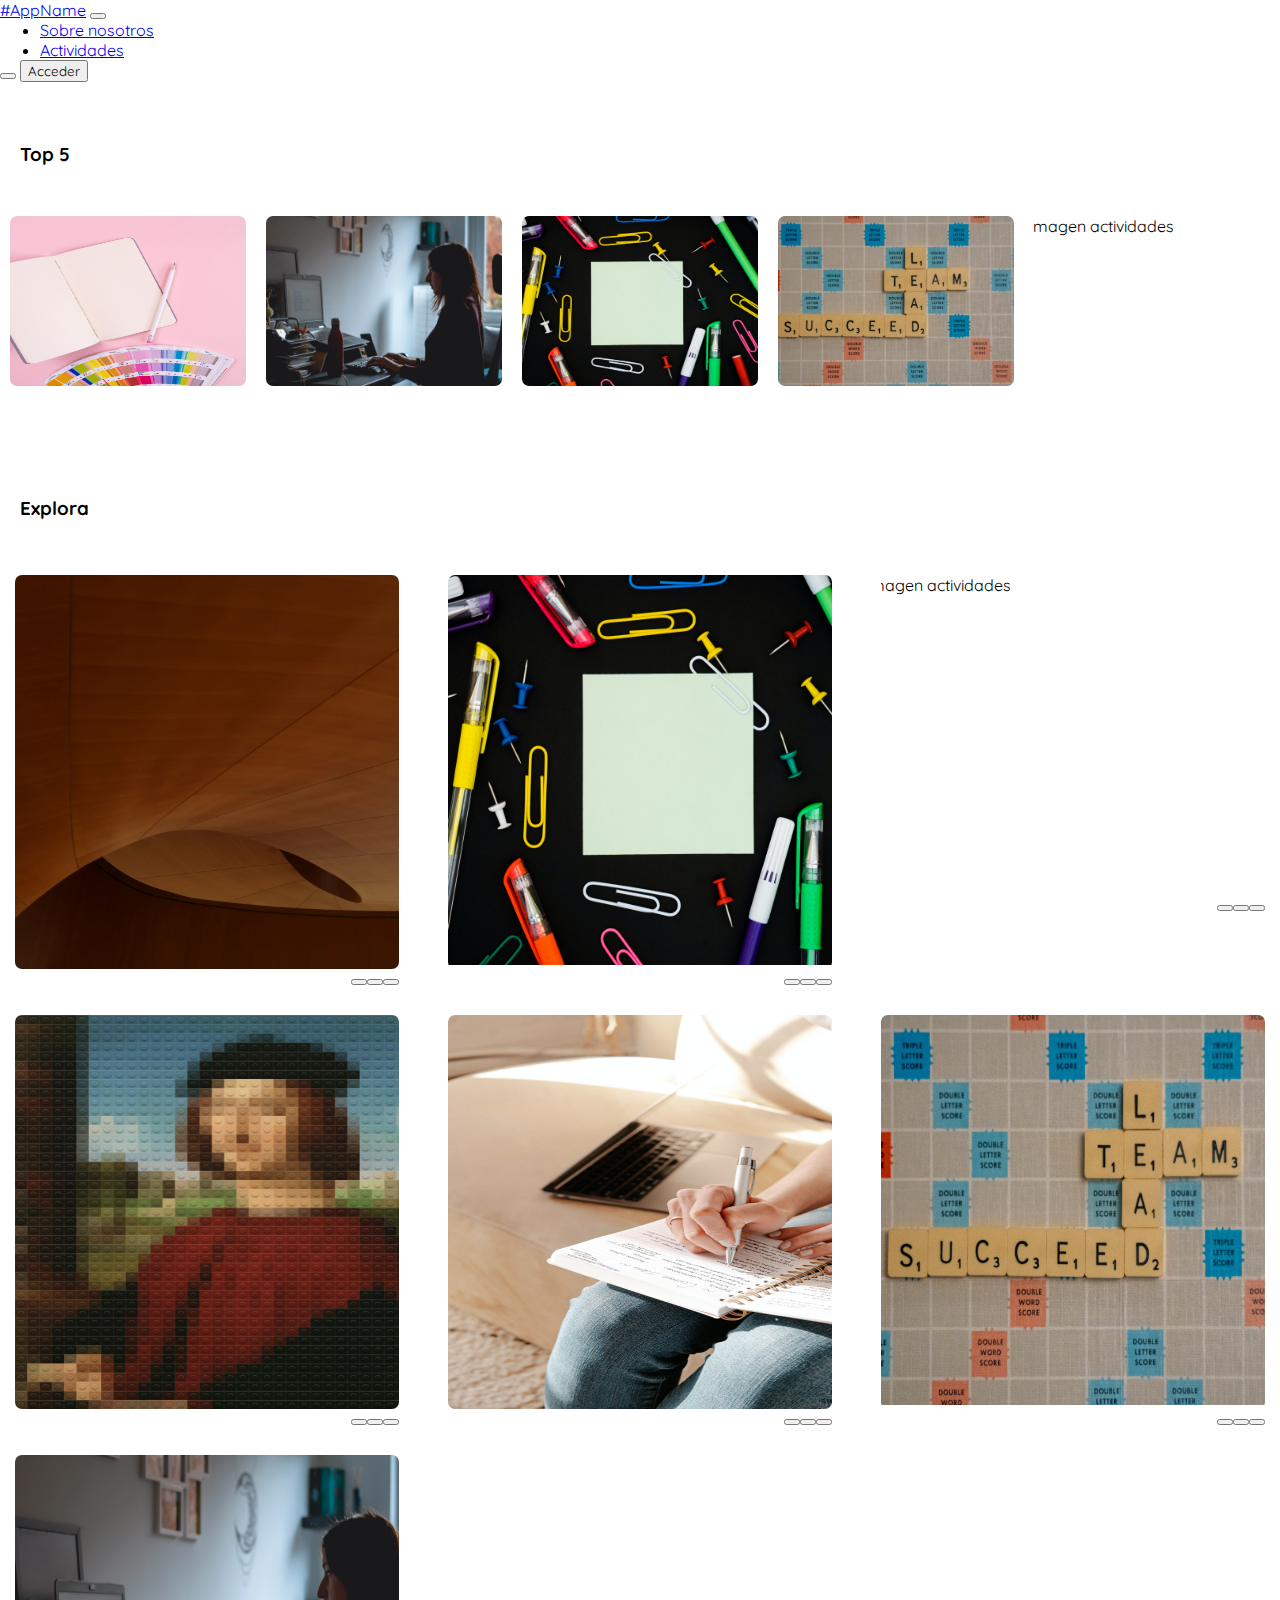
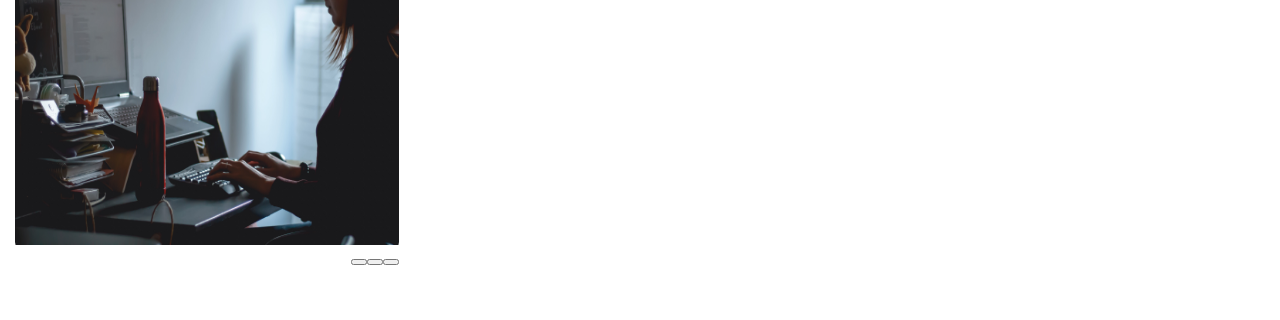
==== pages/about_me.html @ a0556036 "Push de la pagina appname" ====
<!DOCTYPE html>
<html lang="en">
<head>
    <meta charset="UTF-8">
    <meta http-equiv="X-UA-Compatible" content="IE=edge">
    <meta name="viewport" content="width=device-width, initial-scale=1.0">
    <link href="https://cdn.jsdelivr.net/npm/bootstrap@5.0.2/dist/css/bootstrap.min.css" rel="stylesheet" integrity="sha384-EVSTQN3/azprG1Anm3QDgpJLIm9Nao0Yz1ztcQTwFspd3yD65VohhpuuCOmLASjC" crossorigin="anonymous">
    <script src="https://kit.fontawesome.com/661e46e89e.js" crossorigin="anonymous"></script>
    <link rel="stylesheet" href="../css/styles.css">
    <title>#AppName - Sobre nosotros</title>
</head>
<body class="m-0 p-0">
    <nav class="navbar navbar-expand-lg navbar-dark bg-dark">
        <div class="container-fluid">
            <a class="navbar-brand" href="#">#AppName</a>
            <button class="navbar-toggler" type="button" data-bs-toggle="collapse" data-bs-target="#navbarSupportedContent" aria-controls="navbarSupportedContent" aria-expanded="false" aria-label="Toggle navigation">
              <span class="navbar-toggler-icon"></span>
            </button>
            <div class="collapse navbar-collapse" id="navbarSupportedContent">
              <ul class="navbar-nav me-auto mb-2 mb-lg-0">
                  <li class="nav-item">
                      <a class="nav-link" href="#">Sobre nosotros</a>
                  </li>
                  <li class="nav-item">
                    <a class="nav-link active" aria-current="page" href="#">Actividades</a>
                  </li>
              </ul>
              <div>
                <button type="button" class="btn btn-light me-2"><i class="fa-solid fa-plus text-secondary"></i></button>
                <button type="button" class="btn btn-light">Acceder</button>
              </div>
          </div>
        </div>
      </nav>
    

    <div class="container">
        <div class="row-actividades">
            <h3>Top 5</h3>
            <div class="row-img">
              <div><img src="../img/keila-hotzel-lFmuWU0tv4M-unsplash.jpg" alt="imagen actividades"></div>
              <div><img src="../img/susanna-marsiglia-Yjr6EafseQ8-unsplash.jpg" alt="imagen actividades"></div>
              <div><img src="../img/dan-cristian-padure-QQkQcaz7qmY-unsplash.jpg" alt="imagen actividades"></div>
              <div><img src="../img/nick-fewings-EkyuhD7uwSM-unsplash.jpg" alt="imagen actividades"></div>
              <div><img src="../img/etienne-girardet-j2Soo4TfFMk-unsplash.jpg" alt="imagen actividades"></div>
            </div>
        </div>
    </div>

    <div class="row-actividades">
      <div class="container">
        <h3>Explora</h3>
      </div>
      <div class="row-galeria">
          <div class="bloque-gal">
            <div class="gal-img"><img src="../img/eva-gour-94mm2Txn12s-unsplash.jpg" alt="imagen actividades"></div>
            <div class="btn-gal">
              <button type="button" class="btn btn-light me-2"><i class="fa-solid fa-plus text-secondary"></i></button>
              <button type="button" class="btn btn-light me-2"><i class="fa-solid fa-heart text-secondary"></i></button>
              <button type="button" class="btn btn-light me-2"><i class="fa-solid fa-share text-secondary"></i></button>
            </div>
          </div>
          <div class="bloque-gal">
            <div class="gal-img"><img src="../img/dan-cristian-padure-QQkQcaz7qmY-unsplash.jpg" alt="imagen actividades"></div>
            <div class="btn-gal">
              <button type="button" class="btn btn-light me-2"><i class="fa-solid fa-plus text-secondary"></i></button>
              <button type="button" class="btn btn-light me-2"><i class="fa-solid fa-heart text-secondary"></i></button>
              <button type="button" class="btn btn-light me-2"><i class="fa-solid fa-share text-secondary"></i></button>
            </div>
          </div>
          <div class="bloque-gal">
            <div class="gal-img"><img src="../img/etienne-girardet-j2Soo4TfFMk-unsplash.jpg" alt="imagen actividades"></div>
            <div class="btn-gal">
              <button type="button" class="btn btn-light me-2"><i class="fa-solid fa-plus text-secondary"></i></button>
              <button type="button" class="btn btn-light me-2"><i class="fa-solid fa-heart text-secondary"></i></button>
              <button type="button" class="btn btn-light me-2"><i class="fa-solid fa-share text-secondary"></i></button>
            </div>
          </div>
          <div class="bloque-gal">
            <div class="gal-img"><img src="../img/lucas-hoang-mwfBszKf5Xw-unsplash.jpg" alt="imagen actividades"></div>
            <div class="btn-gal">
              <button type="button" class="btn btn-light me-2"><i class="fa-solid fa-plus text-secondary"></i></button>
              <button type="button" class="btn btn-light me-2"><i class="fa-solid fa-heart text-secondary"></i></button>
              <button type="button" class="btn btn-light me-2"><i class="fa-solid fa-share text-secondary"></i></button>
            </div>
          </div>
          <div class="bloque-gal">
            <div class="gal-img"><img src="../img/mathilde-langevin-tbzSgZbEuz4-unsplash.jpg" alt="imagen actividades"></div>
            <div class="btn-gal">
              <button type="button" class="btn btn-light me-2"><i class="fa-solid fa-plus text-secondary"></i></button>
              <button type="button" class="btn btn-light me-2"><i class="fa-solid fa-heart text-secondary"></i></button>
              <button type="button" class="btn btn-light me-2"><i class="fa-solid fa-share text-secondary"></i></button>
            </div>
          </div>
          <div class="bloque-gal">
            <div class="gal-img"><img src="../img/nick-fewings-EkyuhD7uwSM-unsplash.jpg" alt="imagen actividades"></div>
            <div class="btn-gal">
              <button type="button" class="btn btn-light me-2"><i class="fa-solid fa-plus text-secondary"></i></button>
              <button type="button" class="btn btn-light me-2"><i class="fa-solid fa-heart text-secondary"></i></button>
              <button type="button" class="btn btn-light me-2"><i class="fa-solid fa-share text-secondary"></i></button>
            </div>
          </div>
          <div class="bloque-gal">
            <div class="gal-img"><img src="../img/susanna-marsiglia-Yjr6EafseQ8-unsplash.jpg" alt="imagen actividades"></div>
            <div class="btn-gal">
              <button type="button" class="btn btn-light me-2"><i class="fa-solid fa-plus text-secondary"></i></button>
              <button type="button" class="btn btn-light me-2"><i class="fa-solid fa-heart text-secondary"></i></button>
              <button type="button" class="btn btn-light me-2"><i class="fa-solid fa-share text-secondary"></i></button>
            </div>
          </div>
      </div>
    </div>

    <script src="https://cdn.jsdelivr.net/npm/bootstrap@5.0.2/dist/js/bootstrap.bundle.min.js" integrity="sha384-MrcW6ZMFYlzcLA8Nl+NtUVF0sA7MsXsP1UyJoMp4YLEuNSfAP+JcXn/tWtIaxVXM" crossorigin="anonymous"></script>
</body>
</html>
---- css/styles.css ----
@import url('https://fonts.googleapis.com/css2?family=Homemade+Apple&display=swap');
@import url('https://fonts.googleapis.com/css2?family=Quicksand:wght@300&display=swap');

* {
    box-sizing: border-box;
    margin: 0;
    font-family: 'Quicksand', sans-serif;
}

/* CUERPO PAG-1 - 3*/

#appname {
    font-family: 'Homemade Apple', cursive;
}

#appname2 {
    font-family: 'Homemade Apple', cursive;
    font-size: 29.5px;
    font-weight: 600;
}


/* CUERPO PAG-2*/

.row-actividades {
    width: 100%;
    padding: 40px 0;
}

.row-actividades h3 {
    padding: 20px 0 40px 20px;
}

.row-img, .row-actividades-img {
    width: 100%;
    display: flex;
    flex-direction: row;
}

.row-img div {
    width: 20%;
    border-radius: 7px;
    margin: 10px;
    max-height: 170px;
    overflow: hidden;
}

.row-img div img {
    width: 270px;
    height: 180px;
    margin-left: -20px;
}


.row-galeria {
    width: 100%;
    display: flex;
    flex-wrap: wrap;
    flex-direction: row;
    justify-content: space-between;
    flex-grow: 1;
}

.bloque-gal {
    width: 30%;
    margin: 15px;
    max-height: 410px;
    overflow: hidden;
    display: flex;
    flex-direction: column;
}

.gal-img {
    min-height: 320px;
    border-radius: 7px;
    overflow: hidden;
}

.gal-img img {
    width: 480px;
    height: 450px;
}

.btn-gal {
    width: 100%;
    padding-top: 10px;
    display: flex;
    flex-direction: row;
    align-items: center;
    justify-content: end;
}


.bloque-gal:nth-child(2) .gal-img img, .bloque-gal:nth-child(3) .gal-img img,
.bloque-gal:nth-child(6) .gal-img img, .bloque-gal:nth-child(7) .gal-img img {
    width: 500px;
    max-height: 390px;
    margin-left: -30px;
}


/* CUERPO PAG 3 */

#act-lorem {
    width: 50%;
    font-size: 18px;
}

#act-topics {
    width: 50%;
    font-size: 20px;
    font-weight: 600;
    padding-bottom: 20px;
}

.row-actividades-img div {
    width: 25%;
    height: 200px;
    border-radius: 7px;
    margin: 10px;
    overflow: hidden;
}

.row-actividades-img div:nth-child(1) {
    margin: 10px 10px -20px -0px;
}

.row-actividades-img div img {
    width: 340px;
    height: 280px;
    margin-top: -40px;
    margin-right: 0px;
    overflow: hidden;
}

.row-actividades-img div:nth-child(1) img, .row-actividades-img div:nth-child(2) img {
    width: 380px;
    height: 240px;
    margin-left: -40px;
    overflow: hidden;
}

.background-actividades {
    width: 100%;
    overflow: hidden;
}

.background-actividades img {
    width: 100%;
    height: 750px;
}

.background-actividades div {
    transform: translate(0, -405px);
    width: 100%;
    min-height: 100%;
    display: flex;
    align-items: center;
    justify-content: center;
    padding: 0 10px;
}

.row-actividades-topic {
    bottom: 0;
}



/* RESPONSIVE */

@media only screen and (max-width: 800px) {
    div h2 {
        padding-bottom: 20px;
    }

    .col-7 {
        width: 100%;
    }

    .navbar-collapse div {
        display: flex;
        justify-content: space-between;
    }
    
    .navbar-collapse div button {
        width: 50%;
    }

    .container {
        /* margin: 0 10px 0 10px; */
        max-width: 90%;
        display: flex;
    }
    
    .row-img div {
        width: 20%;
        border-radius: 7px;
        margin: 0 10px 0 0;
        max-height: 120px;
        overflow: hidden;
    }
    
    .row-img div:nth-child(5) {
        margin: 0;
    }
    
    .row-img div img {
        width: 180px;
        height: 120px;
        padding: 0 10px 0 0px;
    }
    
    .bloque-gal {
        width: 50%;
        margin: 0px;
        padding: 20px;
        max-height: 350px;
        /* overflow: hidden; */
        display: flex;
        flex-direction: column;
    }

    .bloque-gal:nth-child(2) .gal-img img, .bloque-gal:nth-child(3) .gal-img img,
    .bloque-gal:nth-child(6) .gal-img img, .bloque-gal:nth-child(7) .gal-img img {
        width: 100%;
        height: 100%;
        margin-left: 0;
    }

    .bloque-gal:nth-child(1) .gal-img img, .bloque-gal:nth-child(4) .gal-img img {
        width: 100%;
        margin-left: 0;
        margin-top: -100px;
    }

    .gal-img {
        min-height: auto;
        height: 250px;
        /* max-height: 250px; */
        border-radius: 7px;
        overflow: hidden;
    }
    
    .gal-img img {
        width: 100%;
    }
    
    .btn-gal {
        width: 100%;
        padding-top: 10px;
        display: flex;
        flex-direction: row;
        align-items: center;
        justify-content: end;
    }


    /* CUERPO PAG 3 */

    #appname2 {
        font-family: 'Homemade Apple', cursive;
        font-size: 41px;
        font-weight: 600;
    }    

    #act-lorem {
        width: 100%;
        font-size: 31px;
        font-weight: 600;
    }

    #act-topics {
        width: 100%;
        font-size: 35px;
    }

    .row-actividades-img {
        flex-wrap: wrap;
        flex-direction: row;
    }

    .row-actividades h5 {
        font-size: 28px;
    }

    .row-actividades-img div {
        max-width: 46%;
        width: 50%;
        height: 100px;
        border-radius: 7px;
        margin: 5px;
        padding: 10px 0px;
        overflow: hidden;
        display: block;
    }
    
    .row-actividades-img div:nth-child(1) {
        margin: 5px;
        padding: 10px 0px;
        max-width: 46%;
        width: 50%;
    }
    
    .row-actividades-img div img {
        width: 100%;
        height: 150px;
        padding-top: 20px;
        margin-top: -70px;
        margin-right: 0px;
        overflow: hidden;
    }
    
    .row-actividades-img div:nth-child(3) img, .row-actividades-img div:nth-child(4) img {
        height: 210px;
        border-radius: 7px;
    }
    
    .background-actividades img {
        width: 1300px;
        height: 750px;
        margin-left: -250px;
    }
    
    .background-actividades div {
        transform: translate(0, -403px);
        width: 100%;
        min-height: 100%;
        display: flex;
        align-items: center;
        justify-content: center;
        padding: 0 10px;
    }
}


@media only screen and (max-width: 400px) {

    .row-actividades {
        padding: 40px 0 0px 0px;
    }

    .row-actividades h3 {
        font-weight: 600;
        padding: 0 0 20px 0;
    }

    div h2 {
        padding-bottom: 20px;
    }

    .container {
        padding: 0;
        max-width: 90%;
        display: flex;
    }
    
    .row-img div {
        width: 20%;
        border-radius: 7px;
        margin: 0 10px 0 0;
        max-height: 60px;
        overflow: hidden;
    }
    
    .row-img div:nth-child(5) {
        margin: 0;
    }
    
    .row-img div img {
        width: 80px;
        height: 100%;
        padding: 0;
        margin: 0;
        margin-left: -10px;
    }
    
    .bloque-gal {
        width: 100%;
        margin: 0px;
        padding: 0px 0px 25px 0px;
        max-height: 350px;
        /* overflow: hidden; */
        display: flex;
        flex-direction: column;
    }

    .bloque-gal:nth-child(2) .gal-img img, .bloque-gal:nth-child(3) .gal-img img,
    .bloque-gal:nth-child(6) .gal-img img, .bloque-gal:nth-child(7) .gal-img img {
        width: 100%;
        height: 100%;
        margin-left: 0;
    }

    .bloque-gal:nth-child(1) .gal-img img, .bloque-gal:nth-child(4) .gal-img img {
        width: 100%;
        margin-left: 0;
        margin-top: -100px;
    }

    .gal-img {
        min-height: auto;
        height: 250px;
        border-radius: 0px;
        overflow: hidden;
    }
    
    .gal-img img {
        width: 100%;
    }
    
    .btn-gal {
        width: 100%;
        padding-top: 10px;
        display: flex;
        flex-direction: row;
        align-items: center;
        justify-content: end;
    }
}
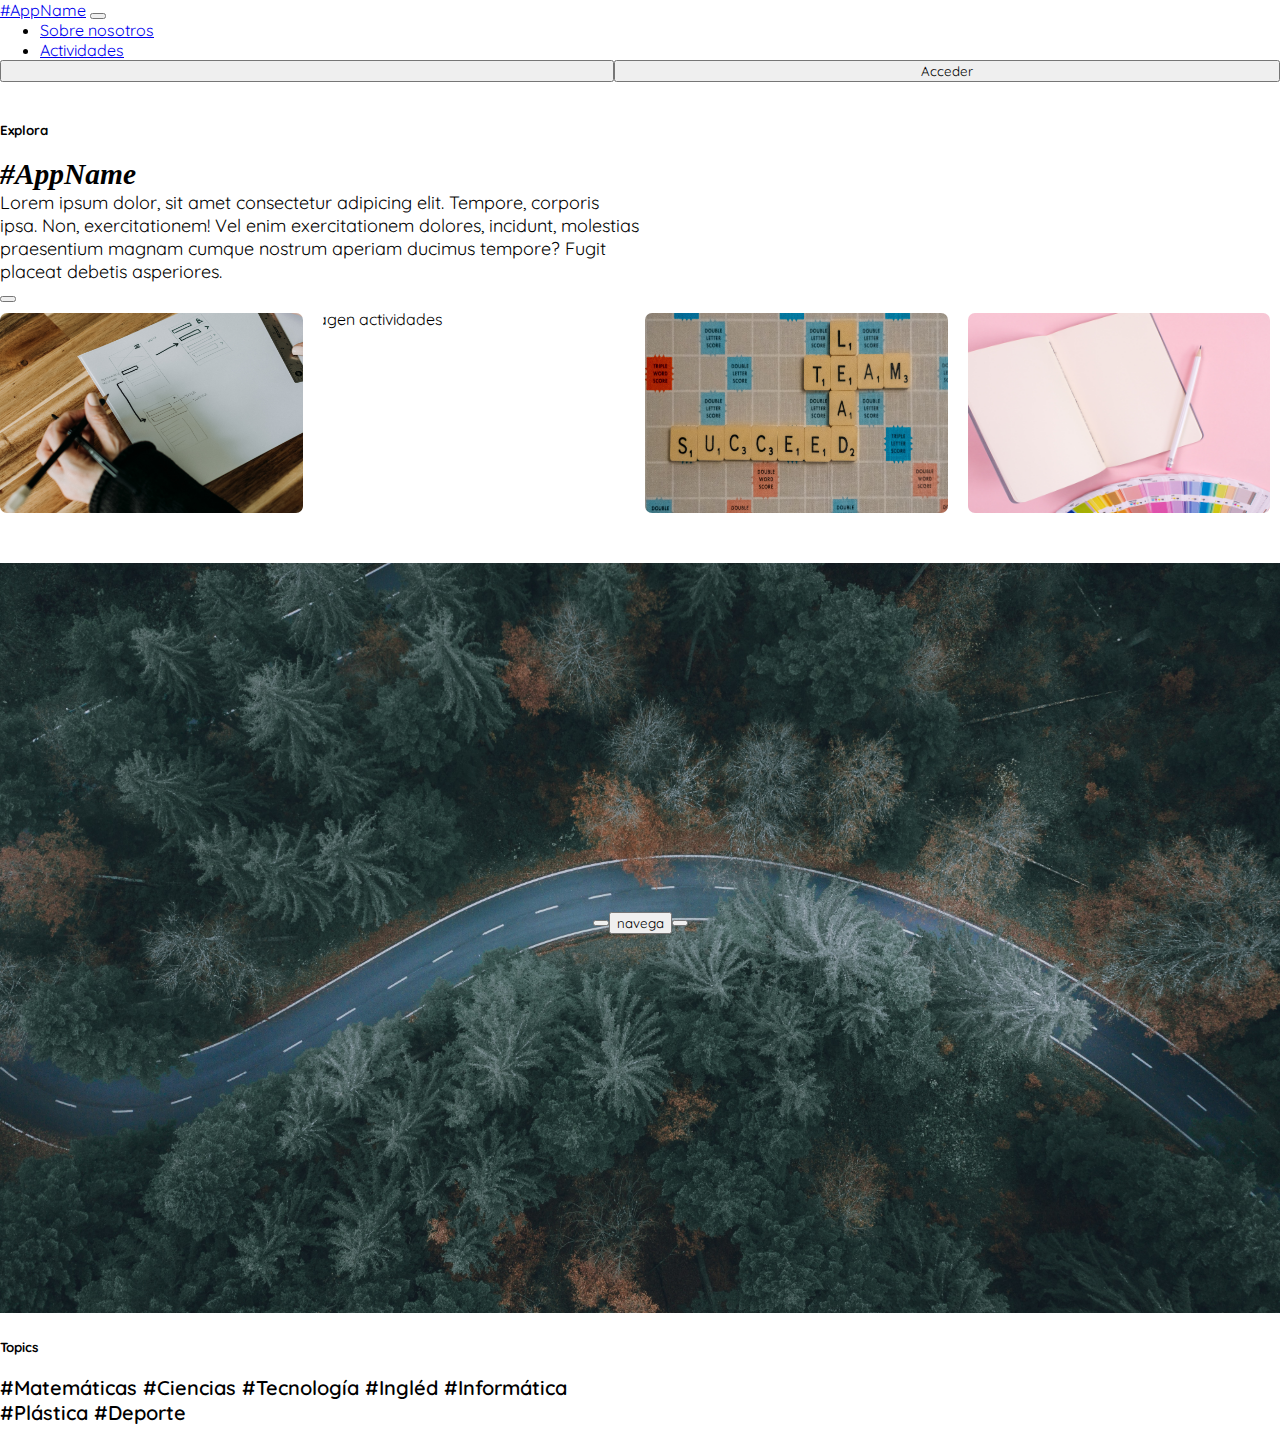
==== commit 0659950d: "Modificaciones especiales 13/10/2022" ====
--- a/pages/about_me.html
+++ b/pages/about_me.html
@@ -12,17 +12,17 @@
 <body class="m-0 p-0">
     <nav class="navbar navbar-expand-lg navbar-dark bg-dark">
         <div class="container-fluid">
-            <a class="navbar-brand" href="#">#AppName</a>
+            <a class="navbar-brand" href="../index.html">#AppName</a>
             <button class="navbar-toggler" type="button" data-bs-toggle="collapse" data-bs-target="#navbarSupportedContent" aria-controls="navbarSupportedContent" aria-expanded="false" aria-label="Toggle navigation">
               <span class="navbar-toggler-icon"></span>
             </button>
             <div class="collapse navbar-collapse" id="navbarSupportedContent">
               <ul class="navbar-nav me-auto mb-2 mb-lg-0">
                   <li class="nav-item">
-                      <a class="nav-link" href="#">Sobre nosotros</a>
+                      <a class="nav-link active" href="./about_me.html">Sobre nosotros</a>
                   </li>
                   <li class="nav-item">
-                    <a class="nav-link active" aria-current="page" href="#">Actividades</a>
+                    <a class="nav-link" aria-current="page" href="./actividades.html">Actividades</a>
                   </li>
               </ul>
               <div>
@@ -36,79 +36,41 @@
 
     <div class="container">
         <div class="row-actividades">
-            <h3>Top 5</h3>
-            <div class="row-img">
+            <h5>Explora</h5>
+            <br>
+            <div id="act-lorem">
+                <em id="appname2">#AppName</em>
+                <p>Lorem ipsum dolor, sit amet consectetur adipicing elit. Tempore, corporis ipsa. Non, exercitationem! Vel enim exercitationem dolores, incidunt, molestias praesentium magnam cumque nostrum aperiam ducimus tempore? Fugit placeat debetis asperiores.</p>
+            </div>
+            <p class="text-center mb-0 pb-4 pt-2">
+                <button type="button" class="btn btn-light"><i class="fa-solid fa-shuffle text-secondary"></i></button>
+            </p>
+            <div class="row-actividades-img">
+              <div><img src="../img/kelly-sikkema-TS6FasMlQWs-unsplash.jpg" alt="imagen actividades"></div>
+              <div><img src="../img/etienne-girardet-j2Soo4TfFMk-unsplash.jpg" alt="imagen actividades"></div>
+              <div><img src="../img/nick-fewings-EkyuhD7uwSM-unsplash.jpg" alt="imagen actividades"></div>
               <div><img src="../img/keila-hotzel-lFmuWU0tv4M-unsplash.jpg" alt="imagen actividades"></div>
-              <div><img src="../img/susanna-marsiglia-Yjr6EafseQ8-unsplash.jpg" alt="imagen actividades"></div>
-              <div><img src="../img/dan-cristian-padure-QQkQcaz7qmY-unsplash.jpg" alt="imagen actividades"></div>
-              <div><img src="../img/nick-fewings-EkyuhD7uwSM-unsplash.jpg" alt="imagen actividades"></div>
-              <div><img src="../img/etienne-girardet-j2Soo4TfFMk-unsplash.jpg" alt="imagen actividades"></div>
             </div>
         </div>
     </div>
 
-    <div class="row-actividades">
-      <div class="container">
-        <h3>Explora</h3>
-      </div>
-      <div class="row-galeria">
-          <div class="bloque-gal">
-            <div class="gal-img"><img src="../img/eva-gour-94mm2Txn12s-unsplash.jpg" alt="imagen actividades"></div>
-            <div class="btn-gal">
-              <button type="button" class="btn btn-light me-2"><i class="fa-solid fa-plus text-secondary"></i></button>
-              <button type="button" class="btn btn-light me-2"><i class="fa-solid fa-heart text-secondary"></i></button>
-              <button type="button" class="btn btn-light me-2"><i class="fa-solid fa-share text-secondary"></i></button>
+    <div class="background-actividades">
+        <img src="../img/header_background.jpg" alt="">
+        <div>
+            <button type="button" class="btn btn-light me-2"><i class="fa-solid fa-plus text-secondary"></i></button>
+            <button type="button" class="btn btn-light me-2">navega</button>
+            <button type="button" class="btn btn-light"><i class="fa-solid fa-paper-plane text-secondary"></i></button>
+        </div>
+    </div>
+
+    <div class="container">
+        <div class="row-actividades-topic">
+            <h5>Topics</h5>
+            <br>
+            <div id="act-topics">
+                <p>#Matemáticas #Ciencias #Tecnología #Ingléd #Informática #Plástica #Deporte</p>
             </div>
-          </div>
-          <div class="bloque-gal">
-            <div class="gal-img"><img src="../img/dan-cristian-padure-QQkQcaz7qmY-unsplash.jpg" alt="imagen actividades"></div>
-            <div class="btn-gal">
-              <button type="button" class="btn btn-light me-2"><i class="fa-solid fa-plus text-secondary"></i></button>
-              <button type="button" class="btn btn-light me-2"><i class="fa-solid fa-heart text-secondary"></i></button>
-              <button type="button" class="btn btn-light me-2"><i class="fa-solid fa-share text-secondary"></i></button>
-            </div>
-          </div>
-          <div class="bloque-gal">
-            <div class="gal-img"><img src="../img/etienne-girardet-j2Soo4TfFMk-unsplash.jpg" alt="imagen actividades"></div>
-            <div class="btn-gal">
-              <button type="button" class="btn btn-light me-2"><i class="fa-solid fa-plus text-secondary"></i></button>
-              <button type="button" class="btn btn-light me-2"><i class="fa-solid fa-heart text-secondary"></i></button>
-              <button type="button" class="btn btn-light me-2"><i class="fa-solid fa-share text-secondary"></i></button>
-            </div>
-          </div>
-          <div class="bloque-gal">
-            <div class="gal-img"><img src="../img/lucas-hoang-mwfBszKf5Xw-unsplash.jpg" alt="imagen actividades"></div>
-            <div class="btn-gal">
-              <button type="button" class="btn btn-light me-2"><i class="fa-solid fa-plus text-secondary"></i></button>
-              <button type="button" class="btn btn-light me-2"><i class="fa-solid fa-heart text-secondary"></i></button>
-              <button type="button" class="btn btn-light me-2"><i class="fa-solid fa-share text-secondary"></i></button>
-            </div>
-          </div>
-          <div class="bloque-gal">
-            <div class="gal-img"><img src="../img/mathilde-langevin-tbzSgZbEuz4-unsplash.jpg" alt="imagen actividades"></div>
-            <div class="btn-gal">
-              <button type="button" class="btn btn-light me-2"><i class="fa-solid fa-plus text-secondary"></i></button>
-              <button type="button" class="btn btn-light me-2"><i class="fa-solid fa-heart text-secondary"></i></button>
-              <button type="button" class="btn btn-light me-2"><i class="fa-solid fa-share text-secondary"></i></button>
-            </div>
-          </div>
-          <div class="bloque-gal">
-            <div class="gal-img"><img src="../img/nick-fewings-EkyuhD7uwSM-unsplash.jpg" alt="imagen actividades"></div>
-            <div class="btn-gal">
-              <button type="button" class="btn btn-light me-2"><i class="fa-solid fa-plus text-secondary"></i></button>
-              <button type="button" class="btn btn-light me-2"><i class="fa-solid fa-heart text-secondary"></i></button>
-              <button type="button" class="btn btn-light me-2"><i class="fa-solid fa-share text-secondary"></i></button>
-            </div>
-          </div>
-          <div class="bloque-gal">
-            <div class="gal-img"><img src="../img/susanna-marsiglia-Yjr6EafseQ8-unsplash.jpg" alt="imagen actividades"></div>
-            <div class="btn-gal">
-              <button type="button" class="btn btn-light me-2"><i class="fa-solid fa-plus text-secondary"></i></button>
-              <button type="button" class="btn btn-light me-2"><i class="fa-solid fa-heart text-secondary"></i></button>
-              <button type="button" class="btn btn-light me-2"><i class="fa-solid fa-share text-secondary"></i></button>
-            </div>
-          </div>
-      </div>
+        </div>
     </div>
 
     <script src="https://cdn.jsdelivr.net/npm/bootstrap@5.0.2/dist/js/bootstrap.bundle.min.js" integrity="sha384-MrcW6ZMFYlzcLA8Nl+NtUVF0sA7MsXsP1UyJoMp4YLEuNSfAP+JcXn/tWtIaxVXM" crossorigin="anonymous"></script>
--- a/css/styles.css
+++ b/css/styles.css
@@ -68,6 +68,7 @@
     overflow: hidden;
     display: flex;
     flex-direction: column;
+    flex-grow: 1;
 }
 
 .gal-img {
@@ -164,6 +165,14 @@
     bottom: 0;
 }
 
+.navbar-collapse div {
+    display: flex;
+    justify-content: space-between;
+}
+
+.navbar-collapse div button {
+    flex-grow: 1;
+}
 
 
 /* RESPONSIVE */
@@ -176,15 +185,8 @@
     .col-7 {
         width: 100%;
     }
-
-    .navbar-collapse div {
-        display: flex;
-        justify-content: space-between;
-    }
-    
-    .navbar-collapse div button {
-        width: 50%;
-    }
+    
+
 
     .container {
         /* margin: 0 10px 0 10px; */
